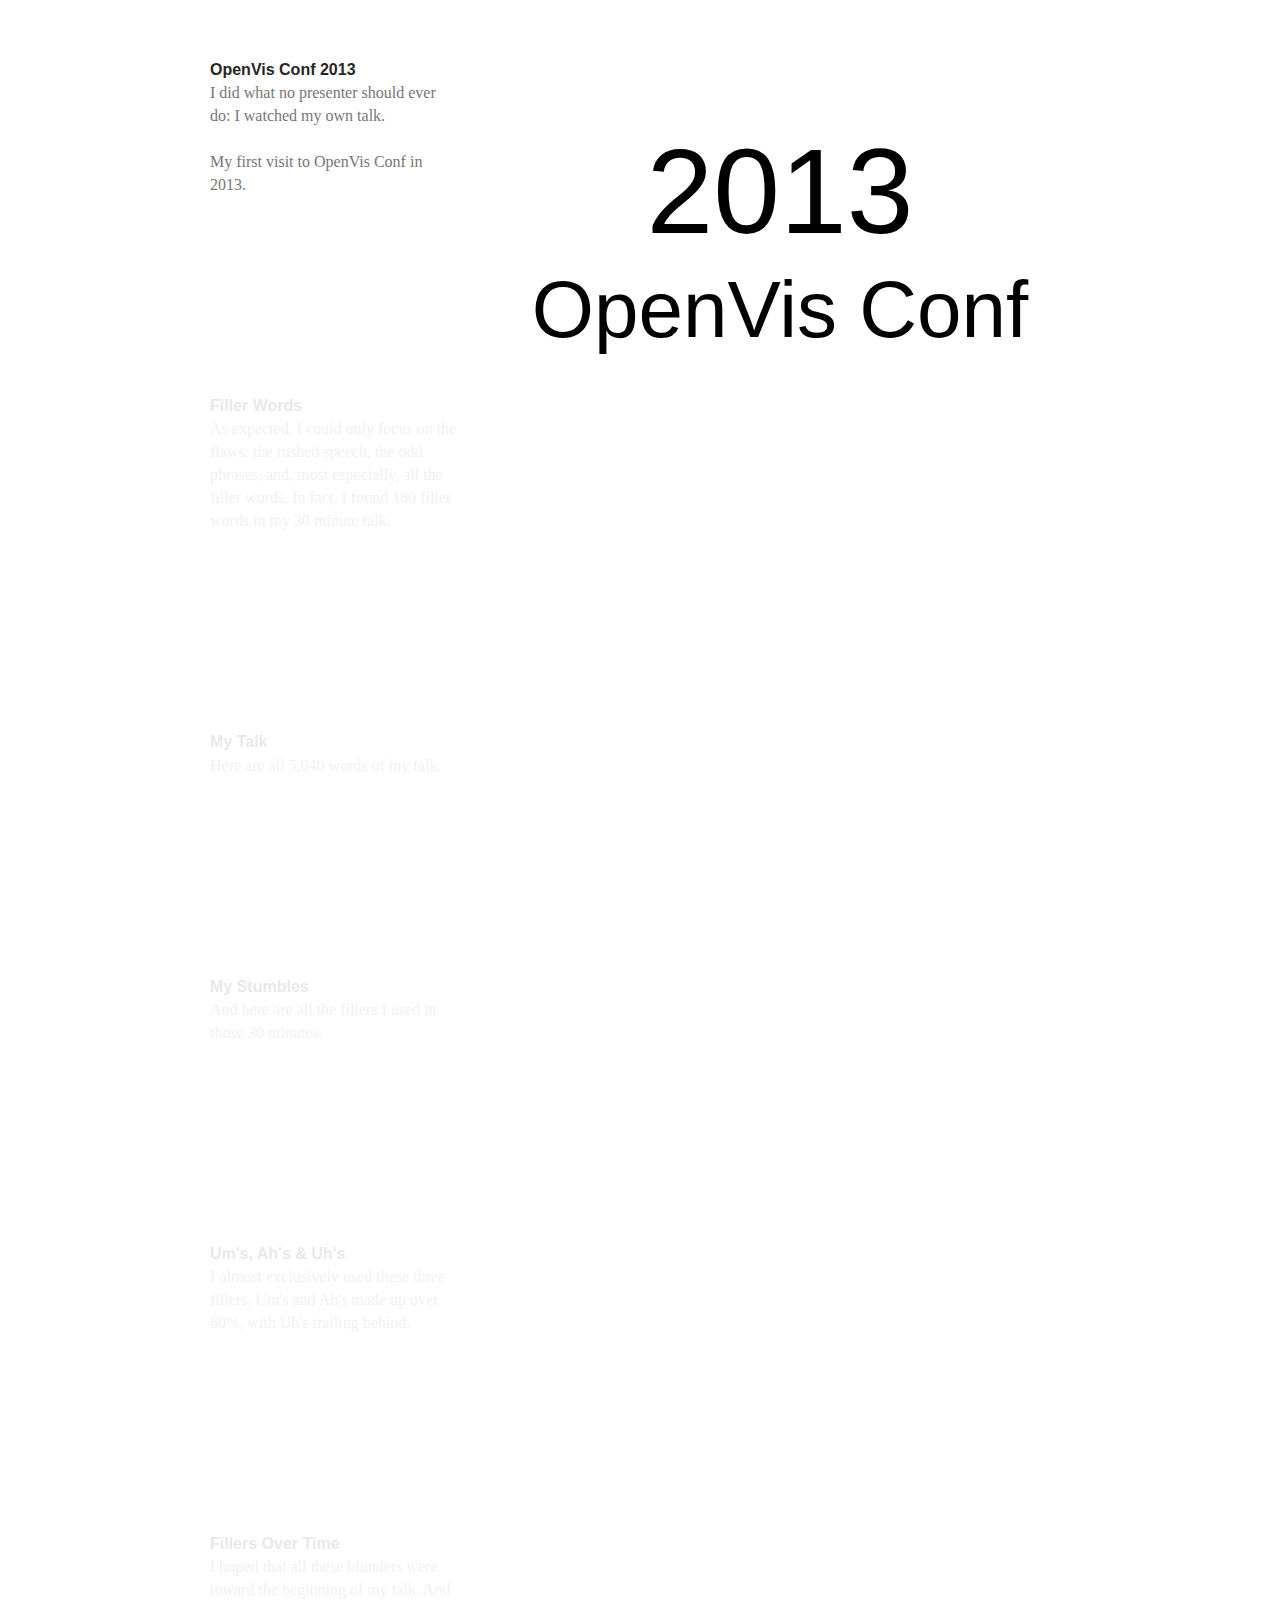
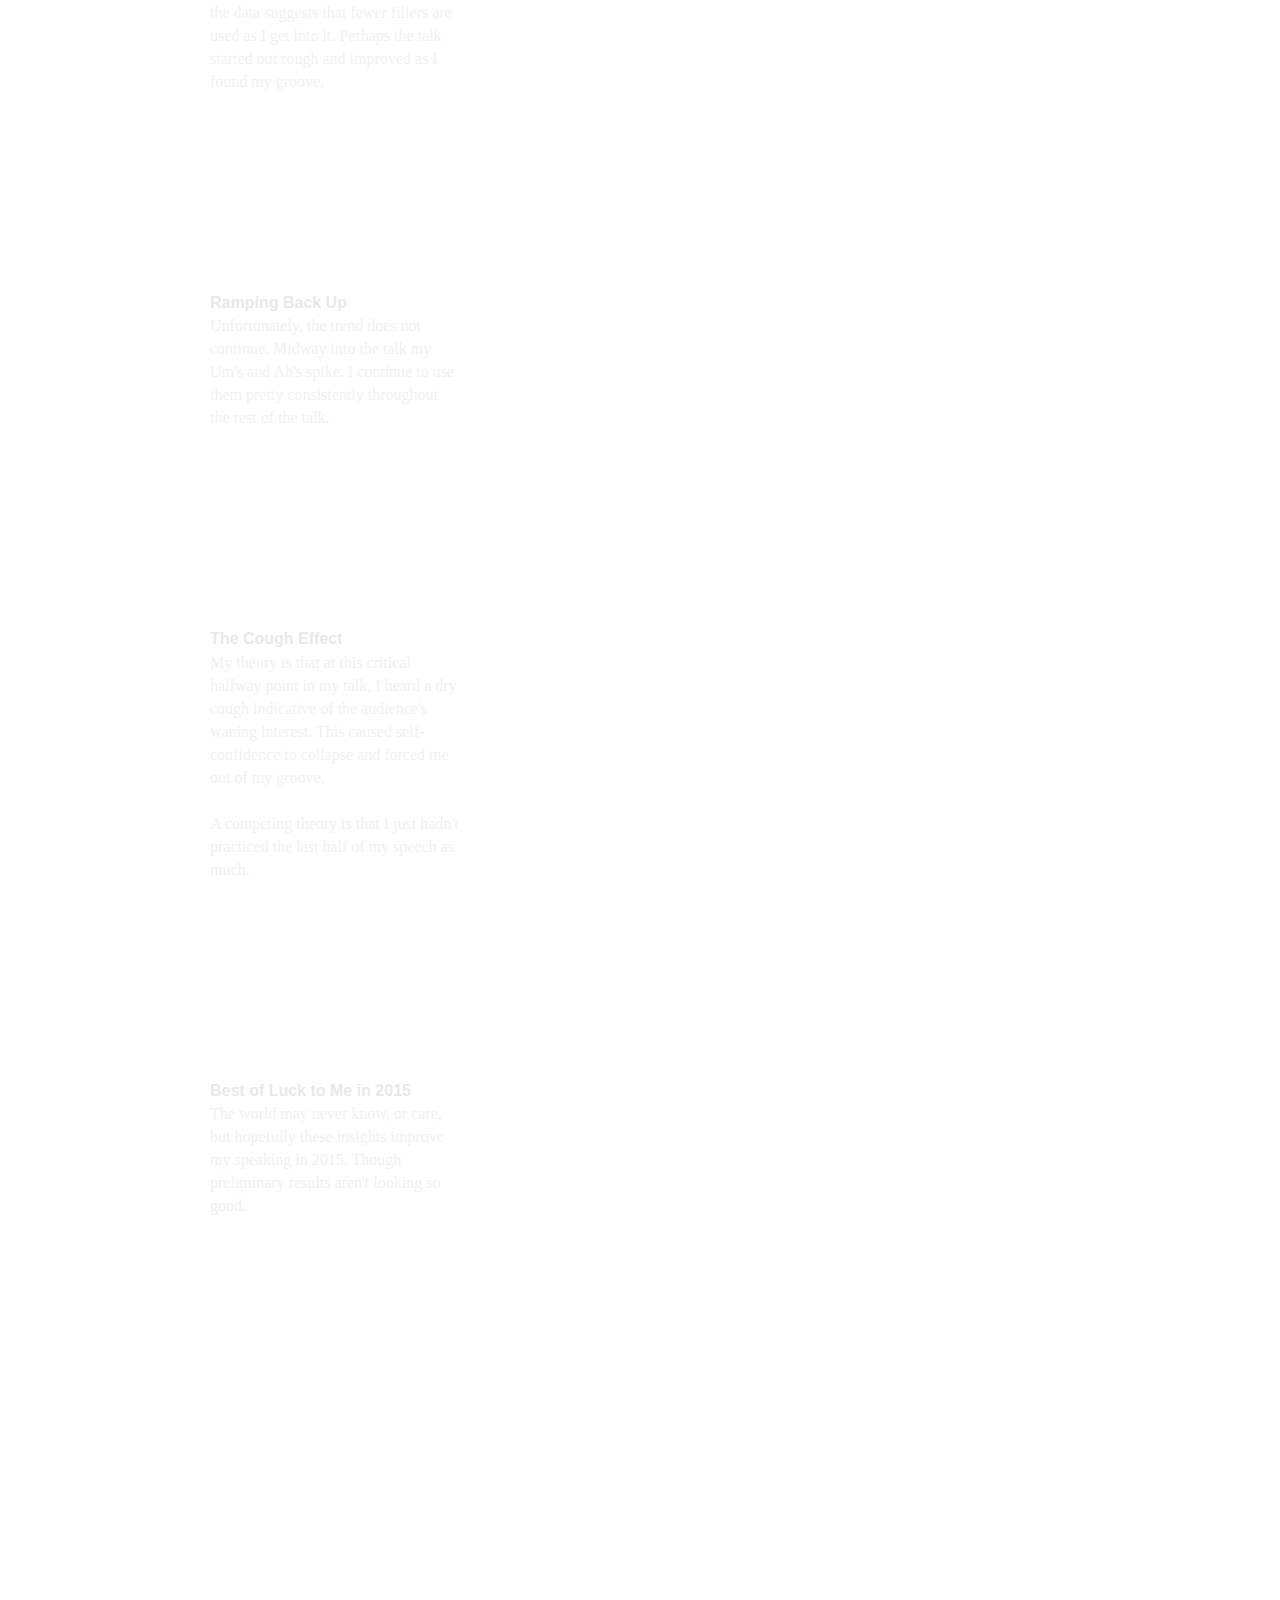
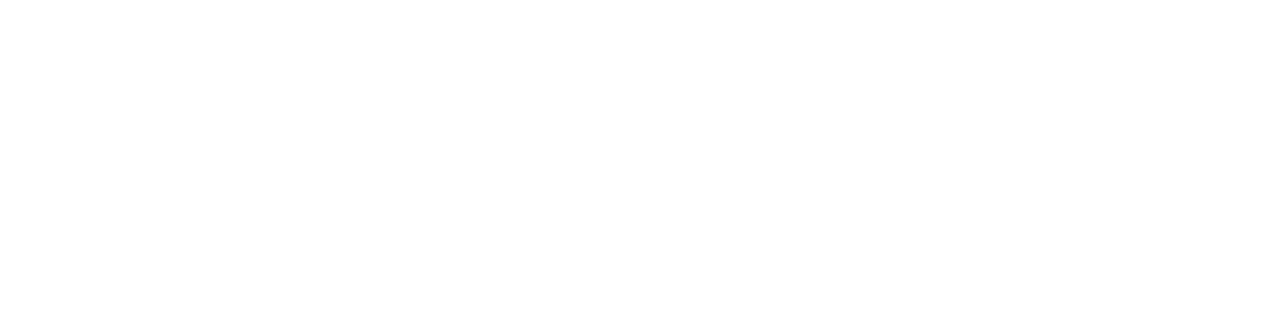
==== template2/index.html @ ddd47901 "Added second template" ====
<!DOCTYPE html>
<html>
<head>
  <title>Scrolling Sections</title>
  <link rel="stylesheet" type="text/css" href="css/bootstrap.min.css"/>
  <link rel="stylesheet" type="text/css" href="css/style.css"/>
</head>
<body>
<div class="container">
  <div id='graphic'>
    <div id='sections'>
      <section class="step">
        <div class="title">OpenVis Conf 2013</div>
        I did what no presenter should ever do: I watched my own talk.<br/><br/>My first visit to OpenVis Conf in 2013.
      </section>
      <section class="step">
        <div class="title">Filler Words</div>
        As expected, I could only focus on the flaws: the rushed speech, the odd phrases, and, most especially, all the filler words. In fact, I found 180 filler words in my 30 minute talk.
      </section>
      <section class="step">
        <div class="title">My Talk</div>
        Here are all 5,040 words of my talk.
      </section>
      <section class="step">
        <div class="title">My Stumbles</div>
        And here are all the fillers I used in those 30 minutes.
      </section>
      <section class="step">
        <div class="title">Um's, Ah's &amp; Uh's</div>
        I almost exclusively used these three fillers. Um's and Ah's made up over 80%, with Uh's trailing behind.
      </section>
      <section class="step">
        <div class="title">Fillers Over Time</div>
        I hoped that all these blunders were toward the beginning of my talk. And the data suggests that fewer fillers are used as I get into it. Perhaps the talk started out rough and improved as I found my groove.
      </section>
      <section class="step">
        <div class="title">Ramping Back Up</div>
        Unfortunately, the trend does not continue. Midway into the talk my Um's and Ah's spike. I continue to use them pretty consistently throughout the rest of the talk.
      </section>
      <section class="step">
        <div class="title">The Cough Effect</div>
        My theory is that at this critical halfway point in my talk, I heard a dry cough indicative of the audience's waning interest. This caused self-confidence to collapse and forced me out of my groove.<br/><br/>A competing theory is that I just hadn't practiced the last half of my speech as much.
      </section>
      <section class="step">
        <div class="title">Best of Luck to Me in 2015</div>
        The world may never know, or care, but hopefully these insights improve my speaking in 2015. Though preliminary results aren't looking so good.
      </section>
    </div>
    <div id='vis'>
    </div>
    <div id="extra-space">
    </div>
  </div>
</div>


<script src="lib/d3.js"></script>
<script src="js/scroller.js"></script>
<script src="js/sections.js"></script>
</body>
</html>
---- template2/css/style.css ----
.container {
  width: 890px;
}

#graphic {
  padding-top: 60px;
}


#sections {
  position: relative;
  display: inline-block;
  width: 250px;
  top: 0px;
  z-index: 90;
  padding-bottom: 200px;
}

.step {
  margin-bottom: 200px;
  font-family: "TiemposTextWeb-Regular","Georgia";
  font-size: 16px;
  line-height: 23px;
  color: #767678;
}

#sections .title {
  font-family: Arial,Helvetica,"san-serif";
  font-size: 16px;
  font-weight: bold;
  margin-bottom: 2px;
  color: #262626;
  line-height: 1.2em;
}

#extra-space {
  height: 300px;
}

#vis {
  display: inline-block;
  position: fixed;
  top: 60px;
  z-index: 1;
  margin-left: 0;
  /* height: 600px; */
  /* width: 600px; */
  /* background-color: #ddd; */
}

#vis .title {
  font-size:120px;
  text-anchor: middle;
}

#vis .sub-title {
  font-size:80px;
  text-anchor: middle;
}

.axis path,
.axis line {
  fill: none;
  stroke: #666;
  shape-rendering: crispEdges;
}

.highlight {
  fill: #008080;
  font-weight: bold;
}

.cough-arrow {
  stroke: #000;
  stroke-width: 4px;

}
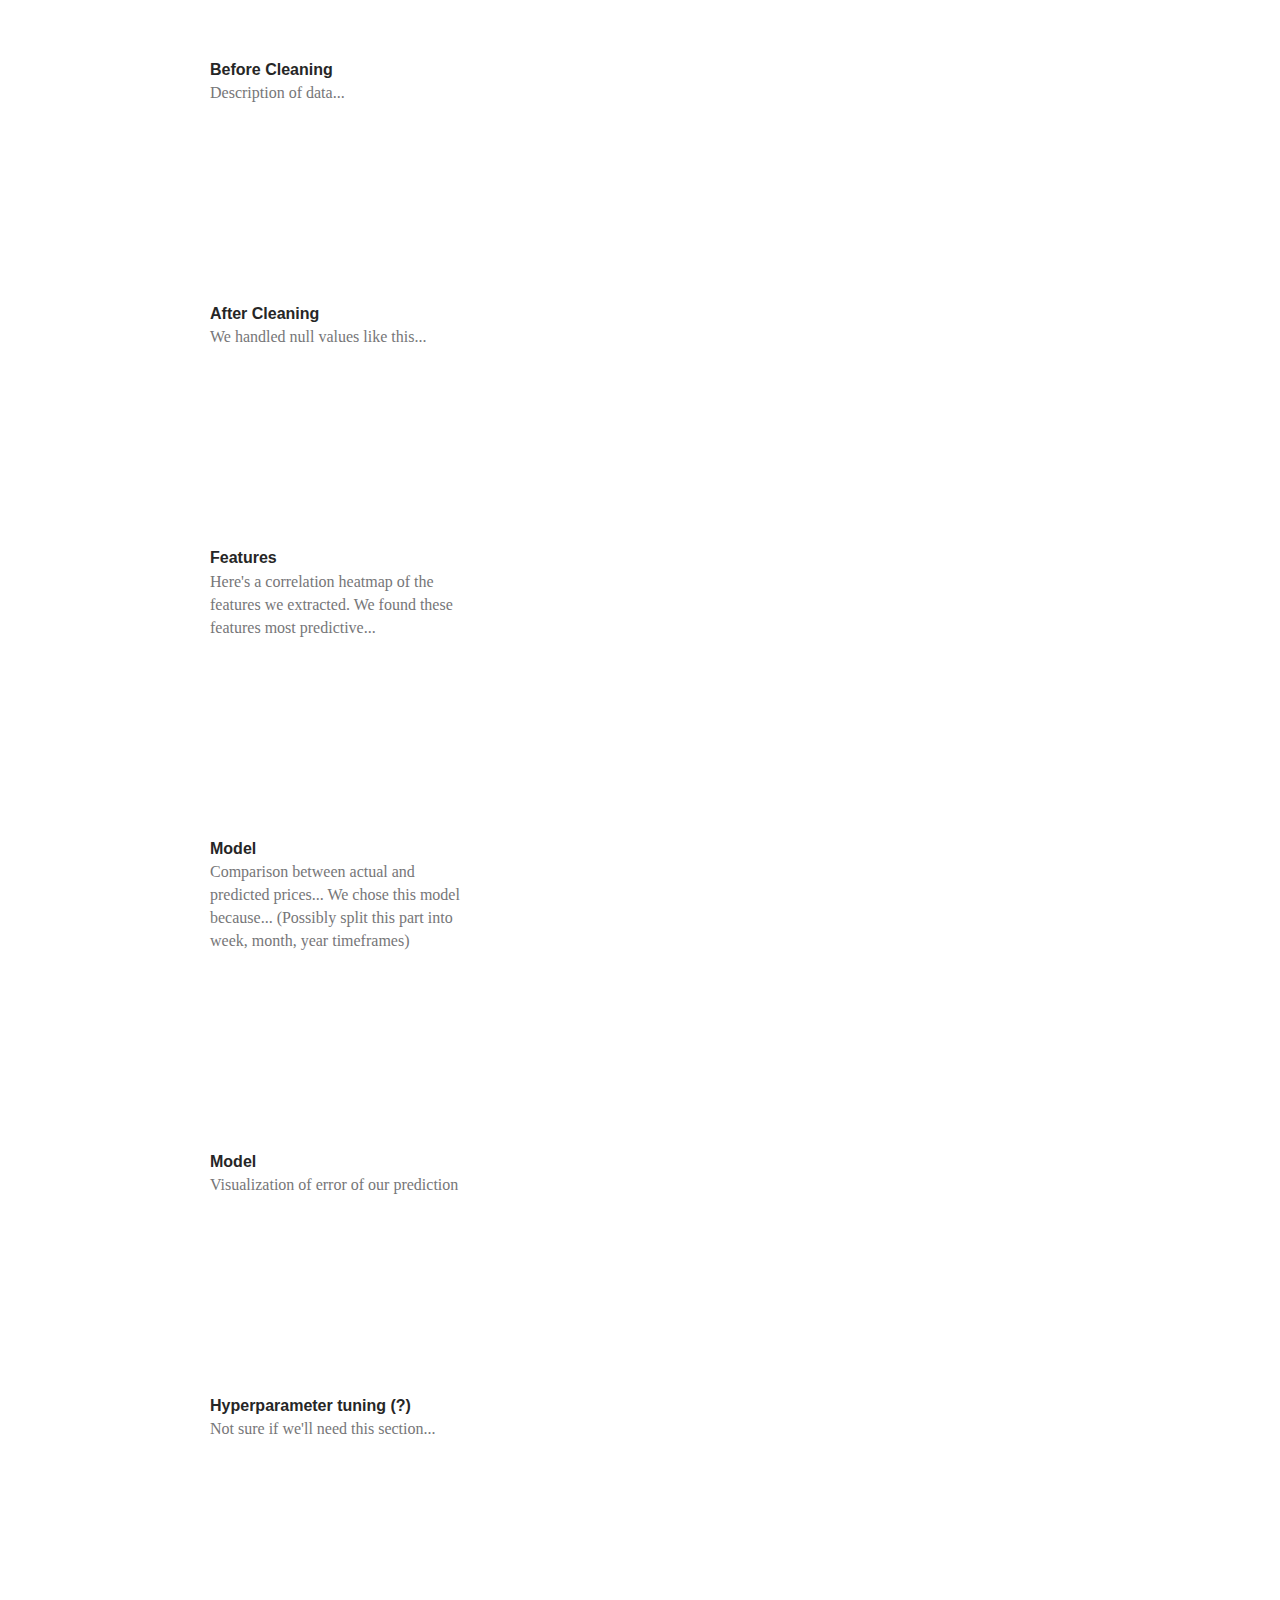
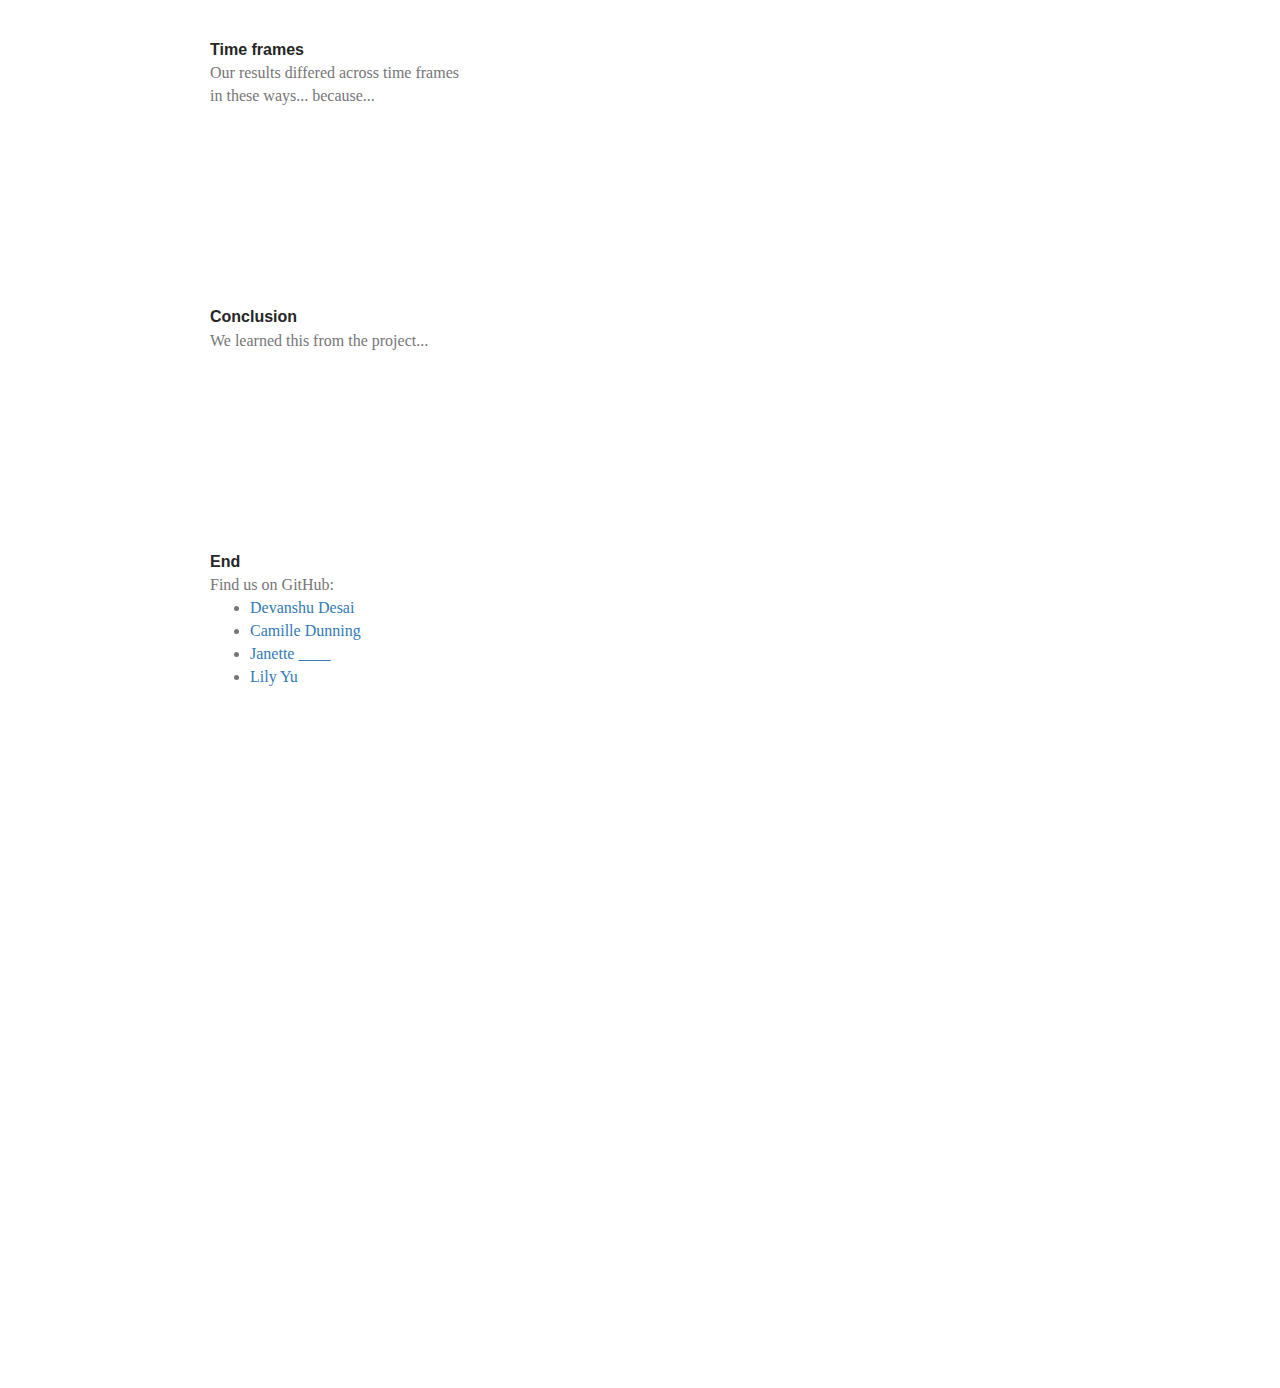
==== commit 8b02cb68: "Added scaffolding for final report and started refactoring sections.js" ====
--- a/template2/index.html
+++ b/template2/index.html
@@ -1,7 +1,7 @@
 <!DOCTYPE html>
 <html>
 <head>
-  <title>Scrolling Sections</title>
+  <title>Datahacks 2021 Report</title>
   <link rel="stylesheet" type="text/css" href="css/bootstrap.min.css"/>
   <link rel="stylesheet" type="text/css" href="css/style.css"/>
 </head>
@@ -10,40 +10,51 @@
   <div id='graphic'>
     <div id='sections'>
       <section class="step">
-        <div class="title">OpenVis Conf 2013</div>
-        I did what no presenter should ever do: I watched my own talk.<br/><br/>My first visit to OpenVis Conf in 2013.
+        <div class="title">Before Cleaning</div>
+        Description of data...
       </section>
       <section class="step">
-        <div class="title">Filler Words</div>
-        As expected, I could only focus on the flaws: the rushed speech, the odd phrases, and, most especially, all the filler words. In fact, I found 180 filler words in my 30 minute talk.
+        <div class="title">After Cleaning</div>
+		We handled null values like this...
       </section>
       <section class="step">
-        <div class="title">My Talk</div>
-        Here are all 5,040 words of my talk.
+        <div class="title">Features</div>
+        Here's a correlation heatmap of the features we extracted. We found these features most predictive...
       </section>
       <section class="step">
-        <div class="title">My Stumbles</div>
-        And here are all the fillers I used in those 30 minutes.
+        <div class="title">Model</div>
+        Comparison between actual and predicted prices...
+		We chose this model because...
+		(Possibly split this part into week, month, year timeframes)	
       </section>
       <section class="step">
-        <div class="title">Um's, Ah's &amp; Uh's</div>
-        I almost exclusively used these three fillers. Um's and Ah's made up over 80%, with Uh's trailing behind.
+        <div class="title">Model</div>
+        Visualization of error of our prediction
       </section>
       <section class="step">
-        <div class="title">Fillers Over Time</div>
-        I hoped that all these blunders were toward the beginning of my talk. And the data suggests that fewer fillers are used as I get into it. Perhaps the talk started out rough and improved as I found my groove.
+        <div class="title">Hyperparameter tuning (?)</div>
+        Not sure if we'll need this section...
       </section>
       <section class="step">
-        <div class="title">Ramping Back Up</div>
-        Unfortunately, the trend does not continue. Midway into the talk my Um's and Ah's spike. I continue to use them pretty consistently throughout the rest of the talk.
+        <div class="title">Time frames</div>
+        Our results differed across time frames in these ways... because...
       </section>
       <section class="step">
-        <div class="title">The Cough Effect</div>
-        My theory is that at this critical halfway point in my talk, I heard a dry cough indicative of the audience's waning interest. This caused self-confidence to collapse and forced me out of my groove.<br/><br/>A competing theory is that I just hadn't practiced the last half of my speech as much.
+        <div class="title">Conclusion</div>
+        We learned this from the project...
       </section>
       <section class="step">
-        <div class="title">Best of Luck to Me in 2015</div>
-        The world may never know, or care, but hopefully these insights improve my speaking in 2015. Though preliminary results aren't looking so good.
+        <div class="title">End</div>
+        Find us on GitHub:
+		<ul>
+			<li><a href="https://github.com/devanshuDesai">Devanshu Desai</a></li>
+			<li><a href="https://github.com/camille-004">Camille Dunning</a></li>
+			<li><a href="https://github.com/janeiii">Janette ____</a></li>
+			<li><a href="https://github.com/yu-lily">Lily Yu</a></li>
+		</ul>
+		
+		
+		
       </section>
     </div>
     <div id='vis'>
@@ -56,6 +67,6 @@
 
 <script src="lib/d3.js"></script>
 <script src="js/scroller.js"></script>
-<script src="js/sections.js"></script>
+<script src="js/sections2.js"></script>
 </body>
 </html>
